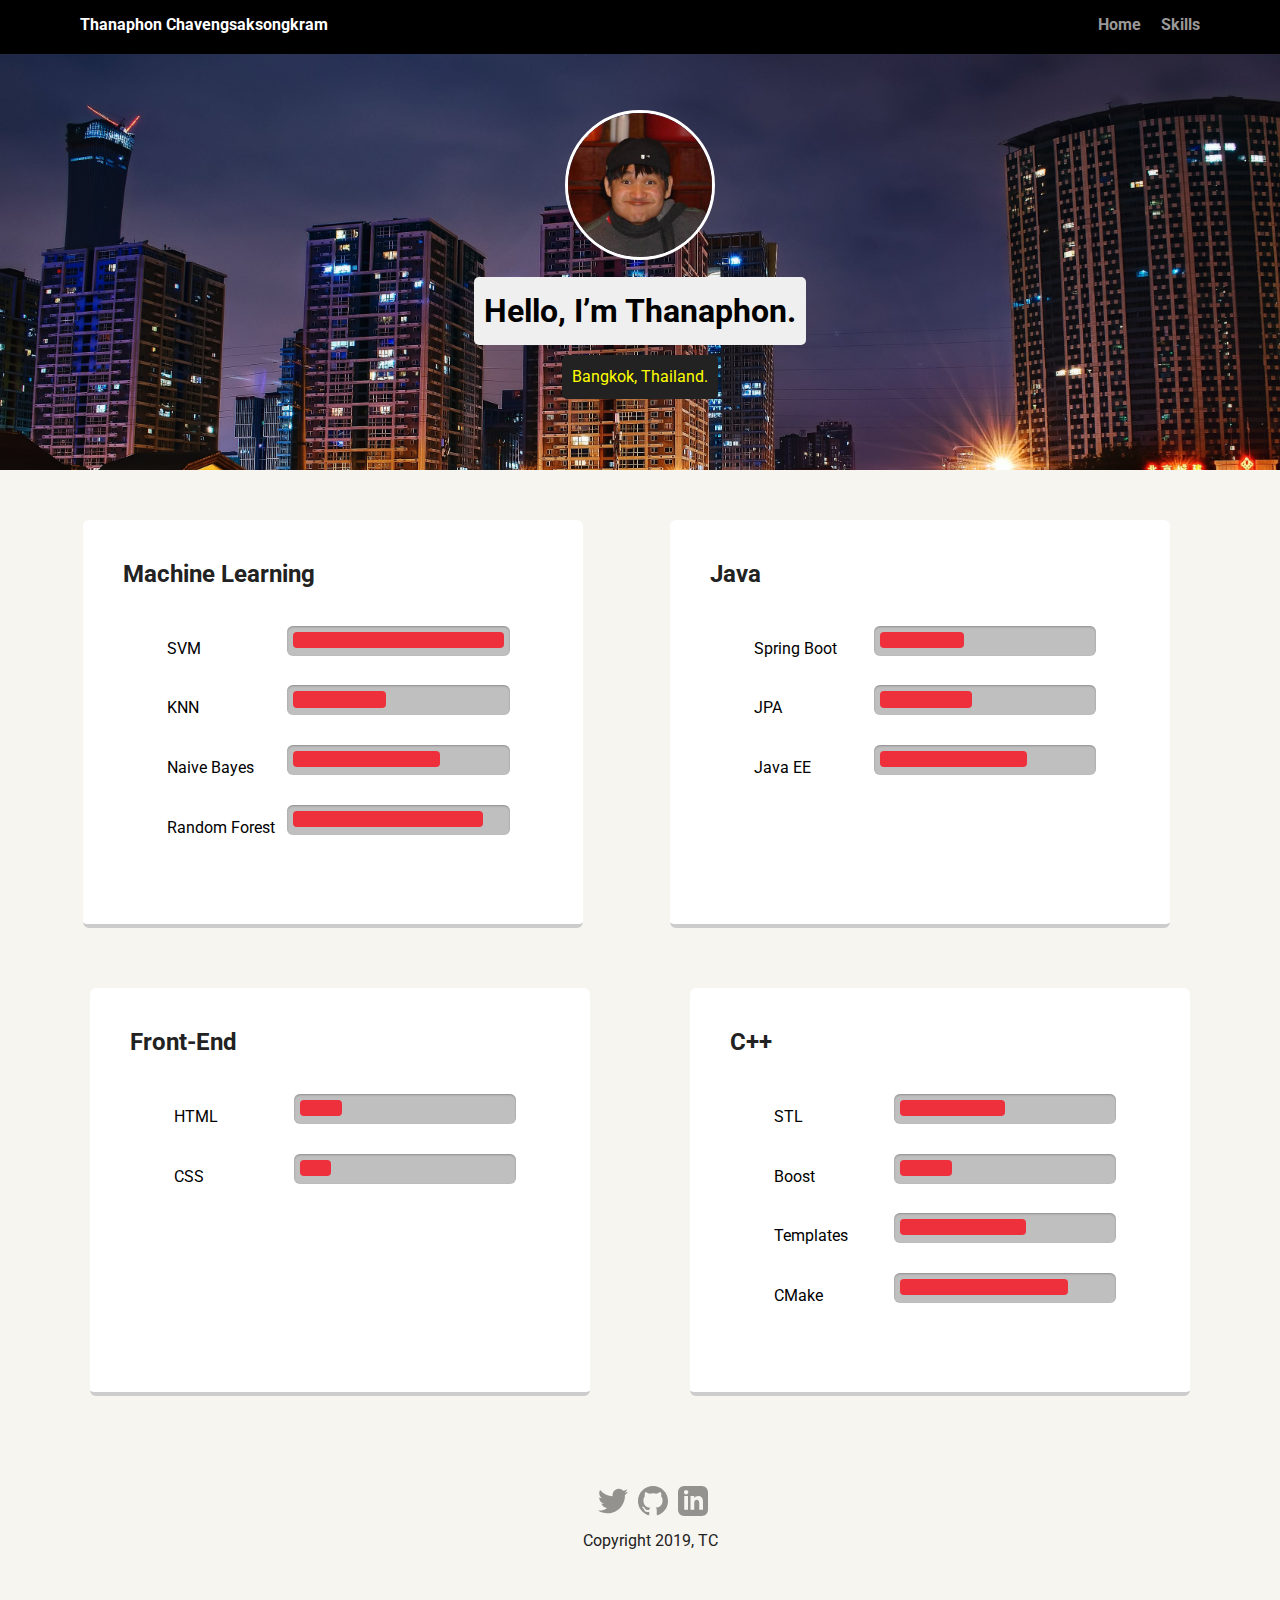
==== skills.html @ f4cc8799 "Initial commit for Unit01 assignment" ====
<!doctype html>
<html lang="en">

<head>
    <meta charset="utf-8">
    <title>Thanaphon Chavengsaksongkram's Experience</title>
    <meta name="viewport" content="width=device-width, initial-scale=1.0">
    <link rel="stylesheet" href="styles.css">
    <link href="https://fonts.googleapis.com/css?family=Muli%7CRoboto:400,300,500,700,900" rel="stylesheet">
</head>

<body>

    <div class="main-nav">
        <ul class="nav">
            <li class="name">Thanaphon Chavengsaksongkram</li>
            <li><a href="index.html">Home</a></li>
            <li><a href="skills.html">Skills</a></li>
        </ul>
    </div>



    <!--
    Background Photo Credit:
    https://www.pexels.com/photo/time-lapse-photography-of-city-road-at-nighttime-1168940/
    -->
    <header>
        <img src="images/portrait.jpg" alt="Portraight of Thanaphon, the website author" class="profile-image">
        <h1 class="tag name">Hello, I’m Thanaphon.</h1>
        <p class="tag location">Bangkok, Thailand.</p>
    </header>

    <main class="flex">
        <article class="card">

            <h2>Machine Learning</h2>
            <ul class="experience">
                <li>
                    <div class="progress-container">
                        <p>SVM</p>
                        <div class="progress">
                            <div class="progress-bar" style="width: 100%">
                            </div>
                        </div>
                    </div>
                </li>
                <li>
                    <div class="progress-container">
                        <p>KNN</p>
                        <div class="progress">
                            <div class="progress-bar" style="width: 44%;">
                            </div>
                        </div>
                    </div>
                </li>
                <li>
                    <div class="progress-container">
                        <p>Naive Bayes</p>
                        <div class="progress">
                            <div class="progress-bar" style="width: 70%;">
                            </div>
                        </div>
                    </div>
                </li>
                <li>
                    <div class="progress-container">
                        <p>Random Forest</p>
                        <div class="progress">
                            <div class="progress-bar" style="width: 90%;">
                            </div>
                        </div>
                    </div>
                </li>
            </ul>
        </article>
        <article class="card">

            <h2>Java</h2>
            <ul class="experience">
                <li>
                    <div class="progress-container">
                        <p>Spring Boot</p>
                        <div class="progress">
                            <div class="progress-bar" style="width: 40%">
                            </div>
                        </div>
                    </div>
                </li>
                <li>
                    <div class="progress-container">
                        <p>JPA</p>
                        <div class="progress">
                            <div class="progress-bar" style="width: 44%;">
                            </div>
                        </div>
                    </div>
                </li>
                <li>
                    <div class="progress-container">
                        <p>Java EE</p>
                        <div class="progress">
                            <div class="progress-bar" style="width: 70%;">
                            </div>
                        </div>
                    </div>
                </li>
            </ul>
        </article>
        <div class="line-break"></div>
        <article class="card">

            <h2>Front-End</h2>
            <ul class="experience">
                <li>
                    <div class="progress-container">
                        <p>HTML</p>
                        <div class="progress">
                            <div class="progress-bar" style="width: 20%">
                            </div>
                        </div>
                    </div>
                </li>
                <li>
                    <div class="progress-container">
                        <p>CSS</p>
                        <div class="progress">
                            <div class="progress-bar" style="width: 15%;">
                            </div>
                        </div>
                    </div>
                </li>
            </ul>
        </article>
        <article class="card">

            <h2>C++</h2>
            <ul class="experience">
                <li>
                    <div class="progress-container">
                        <p>STL</p>
                        <div class="progress">
                            <div class="progress-bar">
                            </div>
                        </div>
                    </div>
                </li>
                <li>
                    <div class="progress-container">
                        <p>Boost</p>
                        <div class="progress">
                            <div class="progress-bar" style="width: 25%;">
                            </div>
                        </div>
                    </div>
                </li>
                <li>
                    <div class="progress-container">
                        <p>Templates</p>
                        <div class="progress">
                            <div class="progress-bar" style="width: 60%;">
                            </div>
                        </div>
                    </div>
                </li>
                <li>
                    <div class="progress-container">
                        <p>CMake</p>
                        <div class="progress">
                            <div class="progress-bar" style="width: 80%;">
                            </div>
                        </div>
                    </div>
                </li>
            </ul>
        </article>
    </main>
    <footer>
        <ul>
            <li><a target="_blank" href="https://twitter.com/As12Production" class="social twitter">Twitter</a></li>
            <li><a target="_blank" href="https://github.com/As-12" class="social github">Github</a></li>
            <li><a target="_blank" href="https://www.linkedin.com/in/thanaphon-bom-chavengsaksongkram-83582b55/"
                    class="social linkedin">LinkedIn</a></li>
        </ul>
        <p class="copyright">Copyright 2019, TC</p>
    </footer>
</body>

</html>
---- styles.css ----
/* Global Layout Set-up */
* { 
  box-sizing: border-box;
}
  
body {
  margin: 0;
  padding: 0;
  text-align: center;
  font-family: 'Roboto', sans-serif;
  color: #222;
  background: #f7f5f0;
}
/* Link Styles */

a {
  text-decoration: none;
  color: #999;
}
a:hover {
  color: #6633ff;
}

/* Section Styles */

.main-nav {
  width: 100%;
  background: black;
  min-height: 30px;
  padding: 10px;
  position: fixed;
  text-align: center;
}
.nav {
  display: flex;
  justify-content: space-around;
  font-weight: 700;
  list-style-type: none;
  margin: 0 auto;
  padding: 0;
}

.nav .name {
    display: block;
    margin-right: auto;
    color: white;
}

.nav li {
  padding: 5px 10px 10px 10px;
}
.nav a {
  transition: all .5s;
}
.nav a:hover {
  color: white
}

header {
  text-align: center;
  background: url('images/bg.jpg') no-repeat top center ;
  background-size: cover;
  overflow: hidden;
  padding-top: 60px;
}
header {
  line-height: 1.5;
}
header .profile-image {
  margin-top: 50px;
  width: 150px;
  height: 150px;
  border-radius: 50%;
  border: 3px solid white;
  transition: all .5s;
}
header .profile-image:hover {
  transform: scale(1.2) rotate(5deg);
}
.tag {
  background-color: #efefef;
  color: black;
  padding: 10px;
  border-radius: 5px;
  display: table;
  margin: 10px auto;
} 
.location {
  background-color: #222;
  color: yellow;
}
.card {
  margin: 30px;
  padding: 20px 40px 40px;
  max-width: 500px;
  min-width: 500px;
  text-align: left;
  background: #fff;
  border-bottom: 4px solid #ccc;
  border-radius: 6px;
  transition: all .5s;
}
.card:hover {
  border-color: #ff99ff;
}

ul.skills {
  padding: 0;
  text-align: center;
}

.skills li {
  border-radius: 6px;
  display: inline-block;
  background: #ff9904;
  color: white;
  padding: 5px 10px;
  margin: 2px;
}

.skills li:nth-child(odd) {
  background: #0399ff;
}

footer {
  width: 100%;
  min-height: 30px;
  padding: 20px 0 40px 20px;
}

footer .copyright {
  top: -8px;
  font-size: .75em;
}

footer ul {
  list-style-type: none;
  margin: 0;
  padding: 0;
}

footer ul li {
  display: inline-block;
}

a.social {
  display: inline-block;
  text-indent: -9999px;
  margin-left: 5px;
  width: 30px;
  height: 30px;
  background-size: 30px 30px;
  opacity: .4;
  transition: all .5s;
}
a.twitter {
  background-image: url(images/twitter.svg);
}
a.linkedin {
  background-image: url(images/linkedin.svg);
}
a.github {
  background-image: url(images/github.svg);
}
a.social:hover {
  opacity: 1;
}
.clearfix {
  clear: both;
}

/* Styles for progress bar */

.progress-container {
  margin: 1px auto;
  width: 90%;
  min-width: 200px;
  text-align: left;
  display: flex;
}

.progress-container p {
  margin: 10px;
  width: 40%;
}

.progress {
  width: 80%;
  height: 30px;
  padding: 6px;
  background: rgba(0, 0, 0, 0.25);
  border-radius: 6px;
  box-shadow: inset 0 1px 2px rgba(0, 0, 0, 0.25), 0 1px rgba(255, 255, 255, 0.08);
}

.progress-bar {	
  width: 50%;
  height: 90%;
	background-color: #ee303c;  
  border-radius: 4px; 
  transition: 0.4s linear;  
  transition-property: width, background-color;    
}

/* Styles for experience card */

ul.experience {
  padding: 10px;
}

.experience li {
  border-radius: 2px;
  background: white;
  color: black;
  padding: 5px 2px;
  margin: 2px;
  list-style: none;
}

.skills li:nth-child(odd) {
  background: #0399ff;
}


/* Styles for larger screens */
@media screen and (min-width: 720px) {
  
  .flex {
      display: -ms-flexbox;      /* TWEENER - IE 10 */
      display: flex; 
      max-width: 1200px;
      -ms-flex-pack: distribute;
      justify-content: space-around;
      margin: 0 auto;
      flex-direction: row;
      flex-wrap: wrap;
  }

  header {
    min-height: 470px;
  }

  .nav {
    max-width: 1200px;
    padding: 0 30px;
  }


  main {
    padding-top: 20px;
  }

  main p {
    line-height: 1.6em;
  }

  footer {
    font-size: 1.3em;
    max-width: 1200px;
    margin: 40px auto;
  }

}
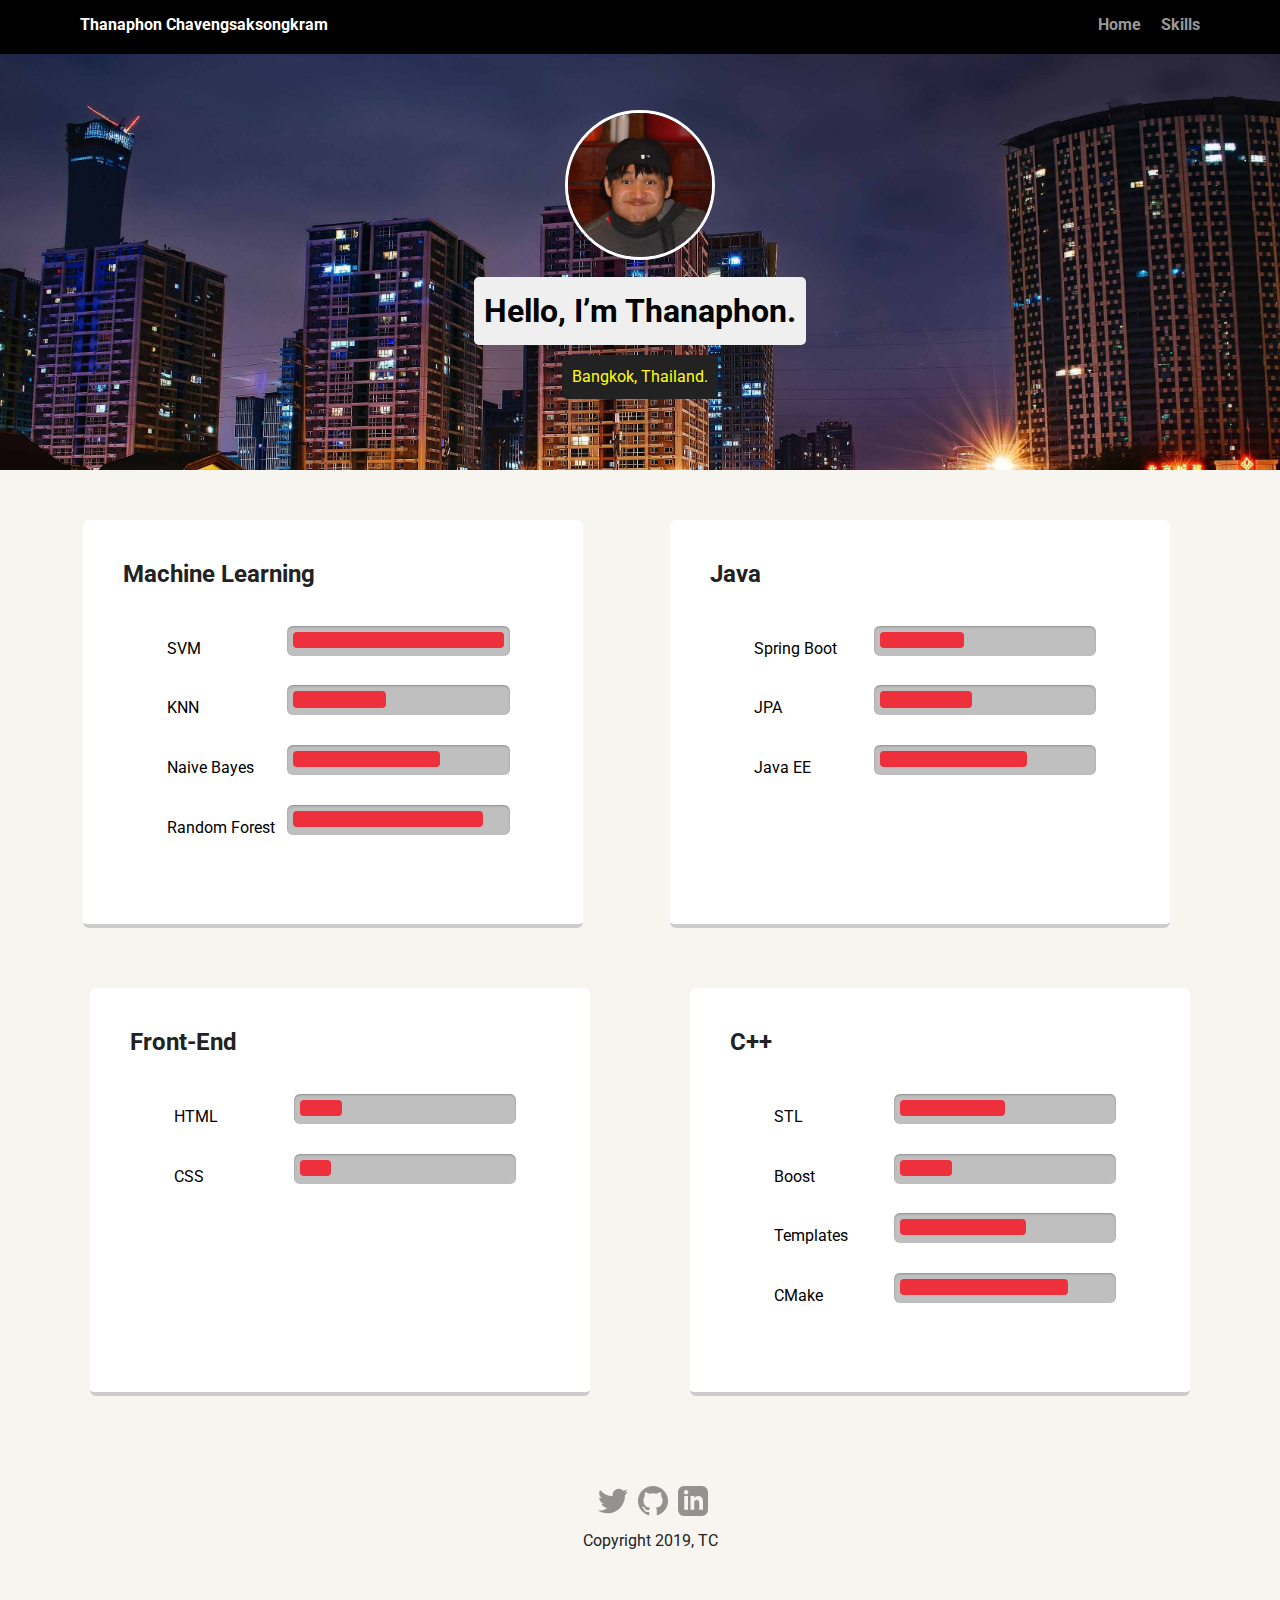
==== commit 56876acb: "Reducing background image file size. Changing transition from 5s to 4s in the .card css style. Rearr" ====
--- a/skills.html
+++ b/skills.html
@@ -26,7 +26,7 @@
     https://www.pexels.com/photo/time-lapse-photography-of-city-road-at-nighttime-1168940/
     -->
     <header>
-        <img src="images/portrait.jpg" alt="Portraight of Thanaphon, the website author" class="profile-image">
+        <img class="profile-image" src="images/portrait.jpg" alt="Portraight of Thanaphon, the website author">
         <h1 class="tag name">Hello, I’m Thanaphon.</h1>
         <p class="tag location">Bangkok, Thailand.</p>
     </header>
--- a/styles.css
+++ b/styles.css
@@ -72,7 +72,7 @@
   height: 150px;
   border-radius: 50%;
   border: 3px solid white;
-  transition: all .5s;
+  transition: all .4s;
 }
 header .profile-image:hover {
   transform: scale(1.2) rotate(5deg);
